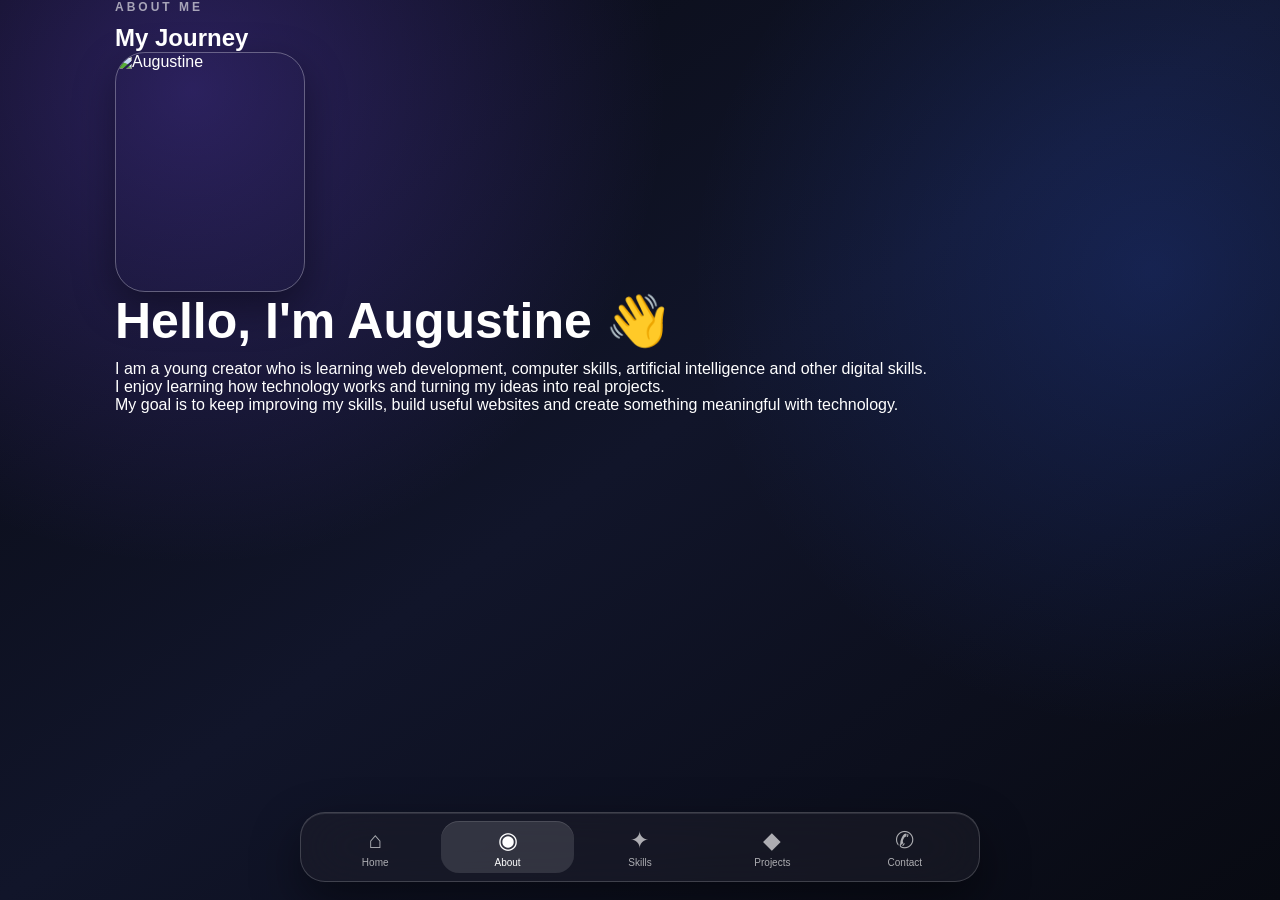
==== about.html @ db11b2cf "Add files via upload" ====
<!DOCTYPE html>
<html lang="en">

<head>

    <meta charset="UTF-8">

    <meta name="viewport"
          content="width=device-width, initial-scale=1.0">

    <title>About Augustine</title>

    <link rel="stylesheet" href="style.css">

</head>


<body>


    <main>

        <!-- ABOUT SECTION -->

        <section class="about">

            <p class="small-title">
                ABOUT ME
            </p>


            <h1>
                My Journey
            </h1>


            <div class="about-content">


                <!-- PHOTO --><!-- PROFILE IMAGE -->

            <div class="profile-photo">

              <img src="c:\Users\geo\Pictures\Screenshots\augustine.jpg (2).png" alt="Augustine">

            </div>


                <!-- INFORMATION -->

                <div class="about-text">
                    <h2>
                        Hello, I'm Augustine 👋
                    </h2>


                    <p>
                        I am a young creator who is learning
                        web development, computer skills,
                        artificial intelligence and other
                        digital skills.
                    </p>


                    <p>
                        I enjoy learning how technology works
                        and turning my ideas into real projects.
                    </p>


                    <p>
                        My goal is to keep improving my skills,
                        build useful websites and create
                        something meaningful with technology.
                    </p>

                </div>

            </div>

        </section>


    </main>



    <!-- BOTTOM NAVIGATION -->

    <nav class="bottom-nav">


        <a href="index.html">

            <span>⌂</span>

            <small>
                Home
            </small>

        </a>


        <a href="about.html"
           class="active">

            <span>◉</span>

            <small>
                About
            </small>

        </a>


        <a href="skills.html">

            <span>✦</span>

            <small>
                Skills
            </small>

        </a>


        <a href="projects.html">

            <span>◆</span>

            <small>
                Projects
            </small>

        </a>


        <a href="contact.html">

            <span>✆</span>

            <small>
                Contact
            </small>

        </a>


    </nav>


</body>

</html>
---- style.css ----
* {
    margin: 0;
    padding: 0;
    box-sizing: border-box;
}

body {
    font-family: Arial, sans-serif;
    color: white;

    min-height: 100vh;

    background:
        radial-gradient(
            circle at 15% 10%,
            rgba(120, 80, 255, 0.30),
            transparent 35%
        ),
        radial-gradient(
            circle at 90% 30%,
            rgba(50, 100, 255, 0.20),
            transparent 35%
        ),
        linear-gradient(
            145deg,
            #080a12,
            #11152a,
            #080a12
        );

    padding-bottom: 120px;
}


/* MAIN CONTAINER */

main {
    width: 92%;
    max-width: 1050px;
    margin: auto;
}


/* GLASS EFFECT */

.business-id,
.card,
.service-box {
    background: rgba(255,255,255,0.08);

    border: 1px solid rgba(255,255,255,0.15);

    backdrop-filter: blur(25px);
    -webkit-backdrop-filter: blur(25px);

    box-shadow:
        0 20px 60px rgba(0,0,0,0.30),
        inset 0 1px 0 rgba(255,255,255,0.08);
}


/* BUSINESS ID */

.business-id {

    margin-top: 60px;

    padding: 30px;

    border-radius: 32px;

    display: flex;

    align-items: center;

    gap: 30px;
}


/* YOUR PHOTO */

.profile-photo {

    width: 190px;
    height: 230px;

    flex-shrink: 0;

    overflow: hidden;

    border-radius: 26px;

    border: 1px solid rgba(255,255,255,0.25);

    box-shadow:
        0 15px 40px rgba(0,0,0,0.40);
}


.profile-photo img {

    width: 100%;
    height: 100%;

    object-fit: cover;

    object-position: center top;
}


/* TEXT */

.small-title {

    font-size: 12px;

    letter-spacing: 3px;

    opacity: 0.6;

    font-weight: bold;

    margin-bottom: 10px;
}


.id-info h1 {

    font-size: clamp(45px, 7vw, 80px);

    line-height: 1;
}


.id-info h3 {

    color: #d8d2ff;

    margin: 15px 0;

    font-weight: normal;
}


.id-info p {

    line-height: 1.7;

    opacity: 0.8;

    max-width: 600px;
}


/* TAGS */

.tags {

    display: flex;

    gap: 8px;

    flex-wrap: wrap;

    margin-top: 18px;
}


.tags span {

    padding: 8px 13px;

    border-radius: 50px;

    background: rgba(255,255,255,0.08);

    border: 1px solid rgba(255,255,255,0.12);

    font-size: 12px;
}


/* SECTIONS */

.everything,
.services {

    padding-top: 70px;
}


h2 {

    font-size: clamp(30px,5vw,50px);

    margin-bottom: 10px;
}


.description {

    opacity: 0.65;

    margin-bottom: 25px;
}


/* CARDS */

.cards {

    display: grid;

    grid-template-columns: repeat(2,1fr);

    gap: 18px;
}


.card {

    padding: 25px;

    border-radius: 25px;

    transition: 0.3s;
}


.card:hover {

    transform: translateY(-5px);

    background: rgba(255,255,255,0.12);
}


.icon {

    font-size: 35px;

    margin-bottom: 15px;
}


.card h3 {

    margin-bottom: 10px;
}


.card p {

    line-height: 1.6;

    opacity: 0.7;
}


/* SERVICES */

.service-box {

    border-radius: 25px;

    overflow: hidden;

    margin-top: 25px;
}


.service-box div {

    padding: 22px;

    display: flex;

    justify-content: space-between;

    gap: 20px;

    border-bottom: 1px solid rgba(255,255,255,0.1);
}


.service-box div:last-child {

    border-bottom: none;
}


.service-box span {

    opacity: 0.6;

    text-align: right;
}


/* ========================= */
/* IOS STYLE BOTTOM BUTTONS */
/* ========================= */

.bottom-nav {

    position: fixed;

    z-index: 100;

    left: 50%;

    bottom: 18px;

    transform: translateX(-50%);

    width: min(680px, calc(100% - 28px));

    height: 70px;

    padding: 8px;

    border-radius: 25px;

    display: grid;

    grid-template-columns: repeat(5,1fr);

    background: rgba(35,35,45,0.45);

    border: 1px solid rgba(255,255,255,0.18);

    backdrop-filter: blur(30px);

    -webkit-backdrop-filter: blur(30px);

    box-shadow:
        0 20px 50px rgba(0,0,0,0.45),
        inset 0 1px 0 rgba(255,255,255,0.10);
}


.bottom-nav a {

    text-decoration: none;

    color: rgba(255,255,255,0.65);

    display: flex;

    flex-direction: column;

    justify-content: center;

    align-items: center;

    gap: 3px;

    border-radius: 18px;

    transition: 0.2s;
}


.bottom-nav a span {

    font-size: 23px;
}


.bottom-nav small {

    font-size: 10px;
}


.bottom-nav a:hover,
.bottom-nav a.active {

    color: white;

    background: rgba(255,255,255,0.12);

    box-shadow:
        inset 0 1px 0 rgba(255,255,255,0.12);
}


/* MOBILE */

@media (max-width: 700px) {

    .business-id {

        flex-direction: column;

        text-align: center;

        padding: 25px;
    }


    .profile-photo {

        width: 155px;

        height: 190px;
    }


    .tags {

        justify-content: center;
    }


    .cards {

        grid-template-columns: 1fr;
    }


    .service-box div {

        flex-direction: column;

        gap: 7px;
    }


    .service-box span {

        text-align: left;
    }


    .bottom-nav {

        bottom: 12px;

        height: 67px;
    }

}.profile-photo {
    width: 190px;
    height: 240px;

    border-radius: 30px;

    overflow: hidden;

    border: 1px solid rgba(255, 255, 255, 0.3);

    box-shadow: 0 15px 40px rgba(0, 0, 0, 0.4);
}

.profile-photo img {
    width: 100%;
    height: 100%;

    object-fit: cover;

    object-position: center top;

    display: block;
}/* ========================= */
/* SKILLS PAGE */
/* ========================= */

.skills {
    padding-top: 70px;
}

.skills h1 {
    font-size: clamp(40px, 7vw, 65px);
    margin-bottom: 12px;
}

.skills-intro {
    max-width: 600px;
    line-height: 1.7;
    opacity: 0.7;
    margin-bottom: 30px;
}


/* SKILL CONTAINER */

.skills-container {

    display: grid;

    grid-template-columns: repeat(2, 1fr);

    gap: 20px;
}


/* SKILL CARD */

.skill-card {

    padding: 28px;

    border-radius: 25px;

    background: rgba(255, 255, 255, 0.08);

    border: 1px solid rgba(255, 255, 255, 0.15);

    backdrop-filter: blur(25px);

    -webkit-backdrop-filter: blur(25px);

    box-shadow:
        0 20px 50px rgba(0, 0, 0, 0.25),
        inset 0 1px 0 rgba(255,255,255,0.08);

    transition: 0.3s;
}


.skill-card:hover {

    transform: translateY(-6px);

    background: rgba(255,255,255,0.12);
}


/* ICON */

.skill-icon {

    font-size: 38px;

    margin-bottom: 18px;
}


.skill-card h2 {

    font-size: 22px;

    margin-bottom: 10px;
}


.skill-card p {

    line-height: 1.7;

    opacity: 0.7;
}


/* MOBILE */

@media (max-width: 700px) {

    .skills-container {

        grid-template-columns: 1fr;

    }

}/* ========================= */
/* PROJECTS PAGE */
/* ========================= */

.projects {

    padding-top: 70px;

}


.projects h1 {

    font-size: clamp(40px, 7vw, 65px);

    margin-bottom: 12px;

}


.projects-intro {

    max-width: 600px;

    line-height: 1.7;

    opacity: 0.7;

    margin-bottom: 30px;

}


/* PROJECT GRID */

.projects-container {

    display: grid;

    grid-template-columns: repeat(2, 1fr);

    gap: 20px;

}


/* PROJECT CARD */

.project-card {

    position: relative;

    padding: 30px;

    min-height: 270px;

    border-radius: 26px;

    background: rgba(255, 255, 255, 0.08);

    border: 1px solid rgba(255, 255, 255, 0.15);

    backdrop-filter: blur(25px);

    -webkit-backdrop-filter: blur(25px);

    box-shadow:
        0 20px 50px rgba(0, 0, 0, 0.25),
        inset 0 1px 0 rgba(255,255,255,0.08);

    transition: 0.3s;

}


.project-card:hover {

    transform: translateY(-6px);

    background: rgba(255,255,255,0.12);

}


/* NUMBER */

.project-number {

    position: absolute;

    top: 20px;

    right: 25px;

    font-size: 13px;

    opacity: 0.4;

}


/* PROJECT ICON */

.project-icon {

    font-size: 40px;

    margin-bottom: 20px;

}


.project-card h2 {

    font-size: 25px;

    margin-bottom: 12px;

}


.project-card p {

    line-height: 1.7;

    opacity: 0.7;

}


/* STATUS */

.project-status {

    display: inline-block;

    margin-top: 20px;

    padding: 7px 13px;

    border-radius: 50px;

    font-size: 11px;

    letter-spacing: 1px;

    background: rgba(255,255,255,0.08);

    border: 1px solid rgba(255,255,255,0.12);

}


/* MOBILE */

@media (max-width: 700px) {

    .projects-container {

        grid-template-columns: 1fr;

    }

}/* ========================= */
/* CONTACT PAGE */
/* ========================= */

.contact {

    padding-top: 70px;

    text-align: center;

}


.contact h1 {

    font-size: clamp(40px, 7vw, 65px);

    margin-bottom: 15px;

}


.contact-intro {

    max-width: 600px;

    margin: 0 auto 35px;

    line-height: 1.7;

    opacity: 0.7;

}


/* CONTACT CARD */

.contact-card {

    max-width: 600px;

    margin: auto;

    padding: 40px 30px;

    border-radius: 30px;

    background: rgba(255,255,255,0.08);

    border: 1px solid rgba(255,255,255,0.15);

    backdrop-filter: blur(25px);

    -webkit-backdrop-filter: blur(25px);

    box-shadow:
        0 20px 50px rgba(0,0,0,0.30),
        inset 0 1px 0 rgba(255,255,255,0.08);

}


.contact-icon {

    font-size: 55px;

    margin-bottom: 15px;

}


.contact-card h2 {

    font-size: 28px;

    margin-bottom: 10px;

}


.contact-card p {

    opacity: 0.7;

    margin-bottom: 25px;

}


/* WHATSAPP BUTTON */

.whatsapp-button {

    display: inline-block;

    text-decoration: none;

    color: white;

    padding: 15px 25px;

    border-radius: 18px;

    background: rgba(255,255,255,0.10);

    border: 1px solid rgba(255,255,255,0.20);

    backdrop-filter: blur(15px);

    transition: 0.3s;

}


.whatsapp-button:hover {

    transform: translateY(-3px);

    background: rgba(255,255,255,0.17);

}


/* CONTACT INFORMATION */

.contact-info {

    max-width: 600px;

    margin: 25px auto 0;

    display: grid;

    gap: 12px;

}


.contact-info div {

    padding: 18px;

    border-radius: 18px;

    background: rgba(255,255,255,0.06);

    border: 1px solid rgba(255,255,255,0.10);

    display: flex;

    align-items: center;

    gap: 12px;

    text-align: left;

}


.contact-info span {

    font-size: 22px;

}


.contact-info strong {

    font-weight: normal;

    opacity: 0.8;

}
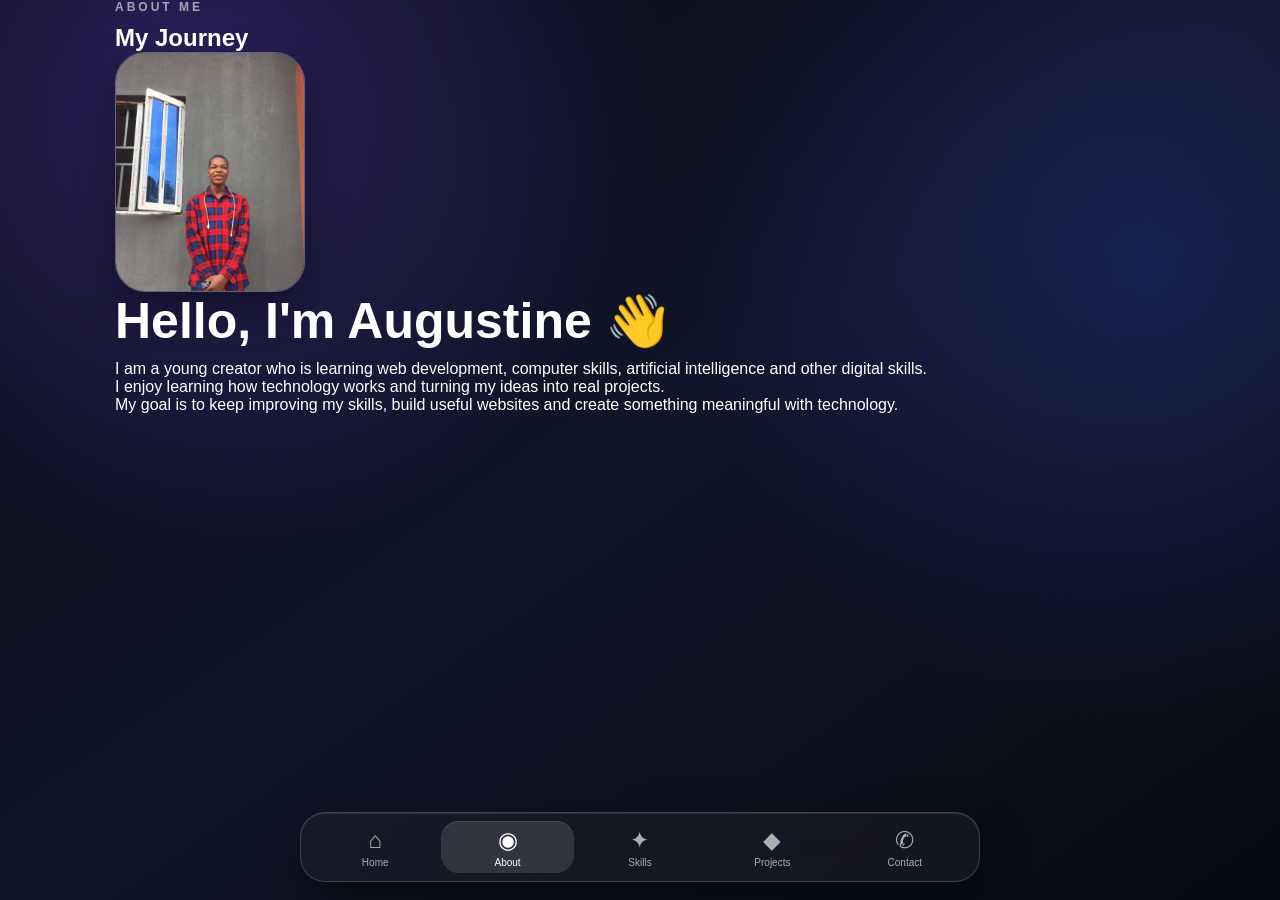
==== commit 8bed441e: "Add files via upload" ====
--- a/about.html
+++ b/about.html
@@ -41,7 +41,7 @@
 
             <div class="profile-photo">
 
-              <img src="c:\Users\geo\Pictures\Screenshots\augustine.jpg (2).png" alt="Augustine">
+             <img src="images/augustine.png" alt="Augustine">
 
             </div>
 
